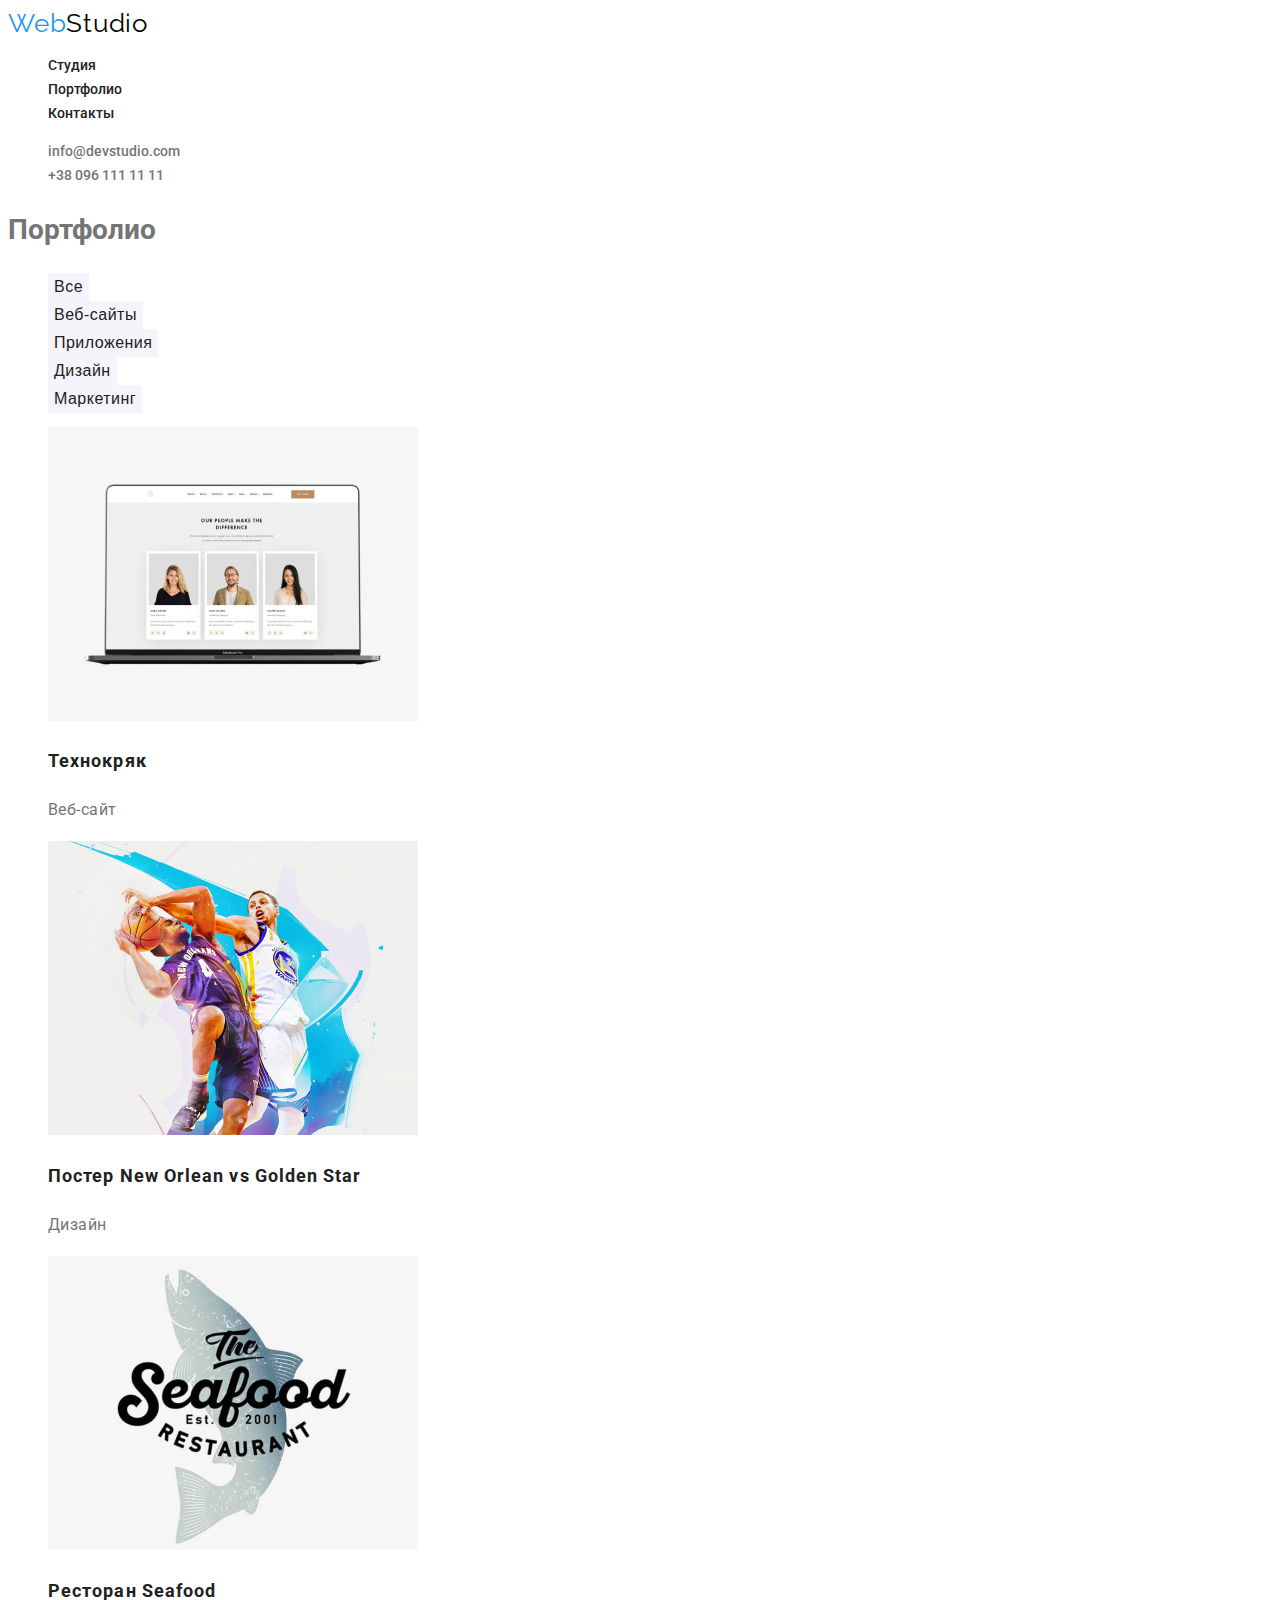
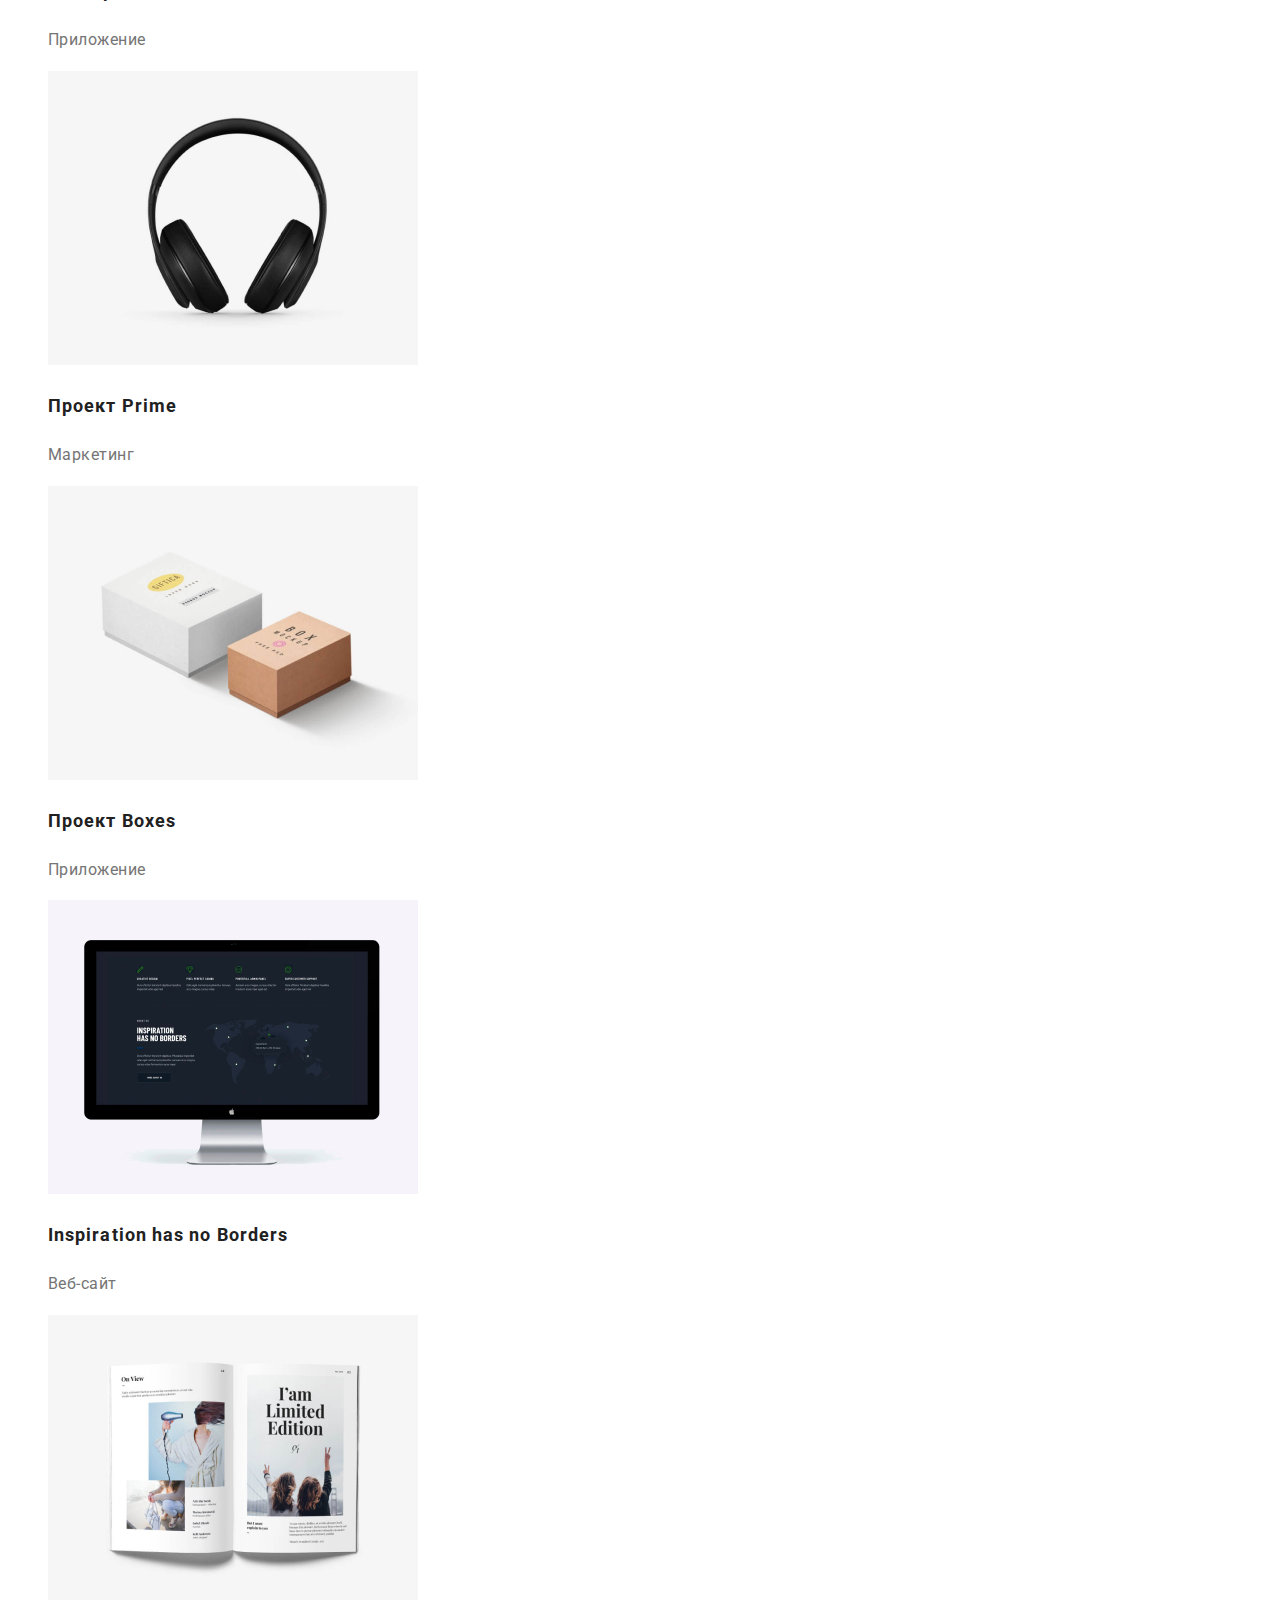
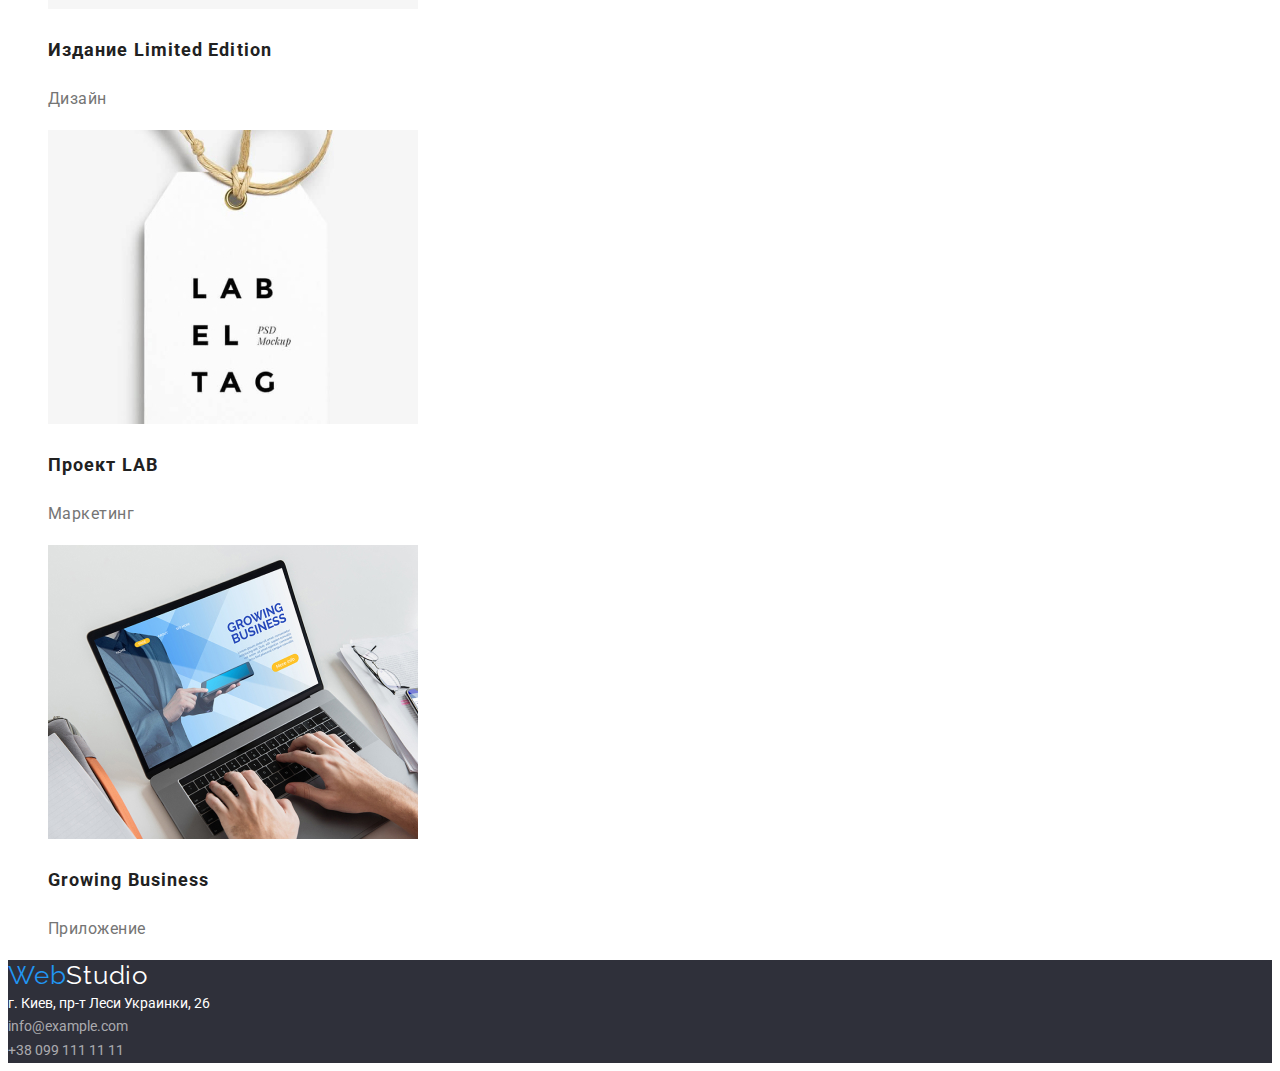
==== portfolio.html @ 148c3b5d "HW#3 Begining" ====
<!DOCTYPE html>
<html lang="ru">
  <head>
    <meta charset="UTF-8" />
    <meta name="viewport" content="width=device-width, initial-scale=1.0" />
    <title>Home Work #2 - Портфолио WebStudio</title>
    <link
      href="https://fonts.googleapis.com/css2?family=Raleway:wght@700&family=Roboto:wght@500;700&display=swap"
      rel="stylesheet"
    />

    <link rel="stylesheet" href="./css/style.css" />
    <link rel="stylesheet" href="./css/portfolio.css" />
  </head>

  <body>
    <!-- Шапка сайта -->
    <header>
      <nav class="site-nav">
        <a href="./index.html" lang="en" class="logo">
          <span class="logo-accent">Web</span>Studio
        </a>
        <ul class="list">
          <li><a href="./index.html" class="link current">Студия</a></li>
          <li><a href="./portfolio.html" class="link">Портфолио</a></li>
          <li><a href="" class="link">Контакты</a></li>
        </ul>
      </nav>

      <ul class="contacts list">
        <li>
          <a href="mailto:info@devstudio.com" class="link">
            info@devstudio.com
          </a>
        </li>
        <li>
          <a href="tel:+380961111111" class="link">+38 096 111 11 11</a>
        </li>
      </ul>
    </header>

    <main>
      <section class="section portfolio">
        <h1 class="porfolio-title">Портфолио</h1>
        <ul class="filter list">
          <li>
            <a href="">
              <button class="category" type="button">Все</button>
            </a>
          </li>
          <li>
            <a href="">
              <button class="category" type="button">Веб-сайты</button></a
            >
          </li>
          <li>
            <a href="">
              <button class="category" type="button">Приложения</button></a
            >
          </li>
          <li>
            <a href="">
              <button class="category" type="button">Дизайн</button></a
            >
          </li>
          <li>
            <a href="">
              <button class="category" type="button">Маркетинг</button></a
            >
          </li>
        </ul>

        <ul class="potfolio list">
          <li>
            <a href="" class="link">
              <img
                src="./images/portfolio1.jpg"
                width="370"
                alt="Веб-сайт технокряк"
              />
              <h2 class="title">Технокряк</h2>
              <p class="text">Веб-сайт</p>
            </a>
          </li>
          <li>
            <a href="" class="link">
              <img
                src="./images/portfolio2.jpg"
                width="370"
                alt="Постер New Orlean vs Golden Star"
              />
              <h2 class="title">Постер New Orlean vs Golden Star</h2>
              <p class="text">Дизайн</p>
            </a>
          </li>
          <li>
            <a href="" class="link">
              <img
                src="./images/portfolio3.jpg"
                width="370"
                alt="Ресторан Seafood"
              />
              <h2 class="title">Ресторан Seafood</h2>
              <p class="text">Приложение</p>
            </a>
          </li>
          <li>
            <a href="" class="link">
              <img
                src="./images/portfolio4.jpg"
                width="370"
                alt="Проект Prime"
              />
              <h2 class="title">Проект Prime</h2>
              <p class="text">Маркетинг</p>
            </a>
          </li>
          <li>
            <a href="" class="link">
              <img
                src="./images/portfolio5.jpg"
                width="370"
                alt="Проект Boxes"
              />
              <h2 class="title">Проект Boxes</h2>
              <p class="text">Приложение</p>
            </a>
          </li>
          <li>
            <a href="" class="link">
              <img
                src="./images/portfolio6.jpg"
                width="370"
                alt="Inspiration has no Borders"
              />
              <h2 class="title">Inspiration has no Borders</h2>
              <p class="text">Веб-сайт</p>
            </a>
          </li>
          <li>
            <a href="" class="link">
              <img
                src="./images/portfolio7.jpg"
                width="370"
                alt="Издание Limited Edition"
              />
              <h2 class="title">Издание Limited Edition</h2>
              <p class="text">Дизайн</p>
            </a>
          </li>
          <li>
            <a href="" class="link">
              <img src="./images/portfolio8.jpg" width="370" alt="Проект LAB" />
              <h2 class="title">Проект LAB</h2>
              <p class="text">Маркетинг</p>
            </a>
          </li>
          <li>
            <a href="" class="link">
              <img
                src="./images/portfolio9.jpg"
                width="370"
                alt="Growing Business"
              />
              <h2 class="title">Growing Business</h2>
              <p class="text">Приложение</p>
            </a>
          </li>
        </ul>
      </section>
    </main>

    <footer class="footer">
      <a href="./index.html" lang="en" class="logo">
        <span class="logo-accent">Web</span>Studio
      </a>
      <address class="contacts">
        <a
          href="https://goo.gl/maps/jDe5EnL38nqXM14u8"
          class="address link"
          target="_blank"
        >
          г. Киев, пр-т Леси Украинки, 26
        </a>
        <br />
        <a href="mailto:info@example.com" class="link"> info@example.com </a>
        <br />
        <a href="tel:+380991111111" class="link"> +38 099 111 11 11 </a>
      </address>
    </footer>
  </body>
</html>
---- css/style.css ----
:root {
  --primary-text-color: #757575;
  --title-text-color: #212121;
  --primary-white-color: #ffffff;
  --primary-black-color: #000000;
  --accent-color: #2196f3;
  --grey-background-color: #f5f4fa;
  --temporary-background-color: #2f303a;
  --transparent-white-color: rgba(255, 255, 255, 0.6);
}

body {
  background-color: var(--primary-white-color);
  color: var(--primary-text-color);

  font-family: Roboto, sans-serif;
  font-weight: 400;
  font-size: 14px;
  line-height: 1.71;
}

.list {
  list-style: none;
}

/* Logo  */

.logo {
  color: var(--primary-black-color);
  text-decoration: none;

  font-family: Raleway, sans-serif;
  font-weight: 400;
  font-size: 26px;
  line-height: 1.2;
  /* identical to box height */

  letter-spacing: 0.03em;
}

.logo-accent {
  color: var(--accent-color);
}

/* Header */

.site-nav .link {
  color: var(--title-text-color);
  text-decoration: none;
  font-weight: 500;
  font-size: 14px;
  line-height: 1.14px;
}

.site-nav .link:hover,
.site-nav .link:focus,
.contacts .link:hover,
.contacts .link:focus {
  color: var(--accent-color);
}

.site-nav .current {
  color: var(--title-text-color);
}

.contacts .link {
  font-style: normal;
  text-decoration: none;
  color: var(--primary-text-color);
  font-weight: 500;
  font-size: 14px;
  line-height: 1.14px;
}

/* Hero section */

.hero-title {
  color: var(--primary-white-color);
  font-family: Roboto;

  font-weight: 900;
  font-size: 44px;
  line-height: 1.36;
  text-align: center;
  letter-spacing: 0.06em;
  text-transform: uppercase;
}

.hero {
  background-color: var(--temporary-background-color);
}

.button {
  color: var(--primary-white-color);
  background-color: var(--accent-color);
  text-decoration: none;

  font-weight: bold;
  font-size: 16px;
  line-height: 1.875;
  text-align: center;
}

/* Section */

.section-title {
  color: var(--title-text-color);
  font-weight: 700;
  font-size: 36px;
  line-height: 1.17;
  text-align: center;
  letter-spacing: 0.03em;
}

/* Features section */

.features-list .title {
  color: var(--title-text-color);
  font-weight: 700;
  font-size: 14px;
  line-height: 1.14;
  letter-spacing: 0.03em;
  text-transform: uppercase;
}

/* Team section */

.section.team {
  background-color: var(--grey-background-color);
}

.team-list {
  font-size: 16px;
  line-height: 1.9;
}

.team-list .title {
  color: var(--title-text-color);

  font-weight: 500;
  text-align: center;
  letter-spacing: 0.03em;
}

.team-list .position {
  font-weight: 400;
  text-align: center;
  letter-spacing: 0.03em;
}

/* Footer */

.footer {
  background-color: var(--temporary-background-color);
}

.footer .link {
  color: var(--transparent-white-color);
  font-weight: 400;
  line-height: 1.71;
}

.footer .logo {
  color: var(--primary-white-color);
}
.footer .address {
  color: var(--primary-white-color);
}
---- css/portfolio.css ----
/* Portfolio page css */

.filter button {
  font-weight: 500;
  font-size: 16px;
  line-height: 1.62;

  text-align: center;
  letter-spacing: 0.03em;

  background-color: var(--grey-background-color);
  color: var(--title-text-color);
  border: 0px;
}
.filter button:hover,
.filter button:focus {
  background-color: var(--accent-color);
  color: var(--primary-white-color);
  border: 0px;
  cursor: pointer;
}

.portfolio .link {
  text-decoration: none;
  color: inherit;
}

.portfolio .title {
  font-weight: 700;
  font-size: 18px;
  line-height: 2;
  letter-spacing: 0.06em;

  color: #212121;
}

.portfolio .text {
  font-weight: 400;
  font-size: 16px;
  line-height: 1.87;
  letter-spacing: 0.03em;
}
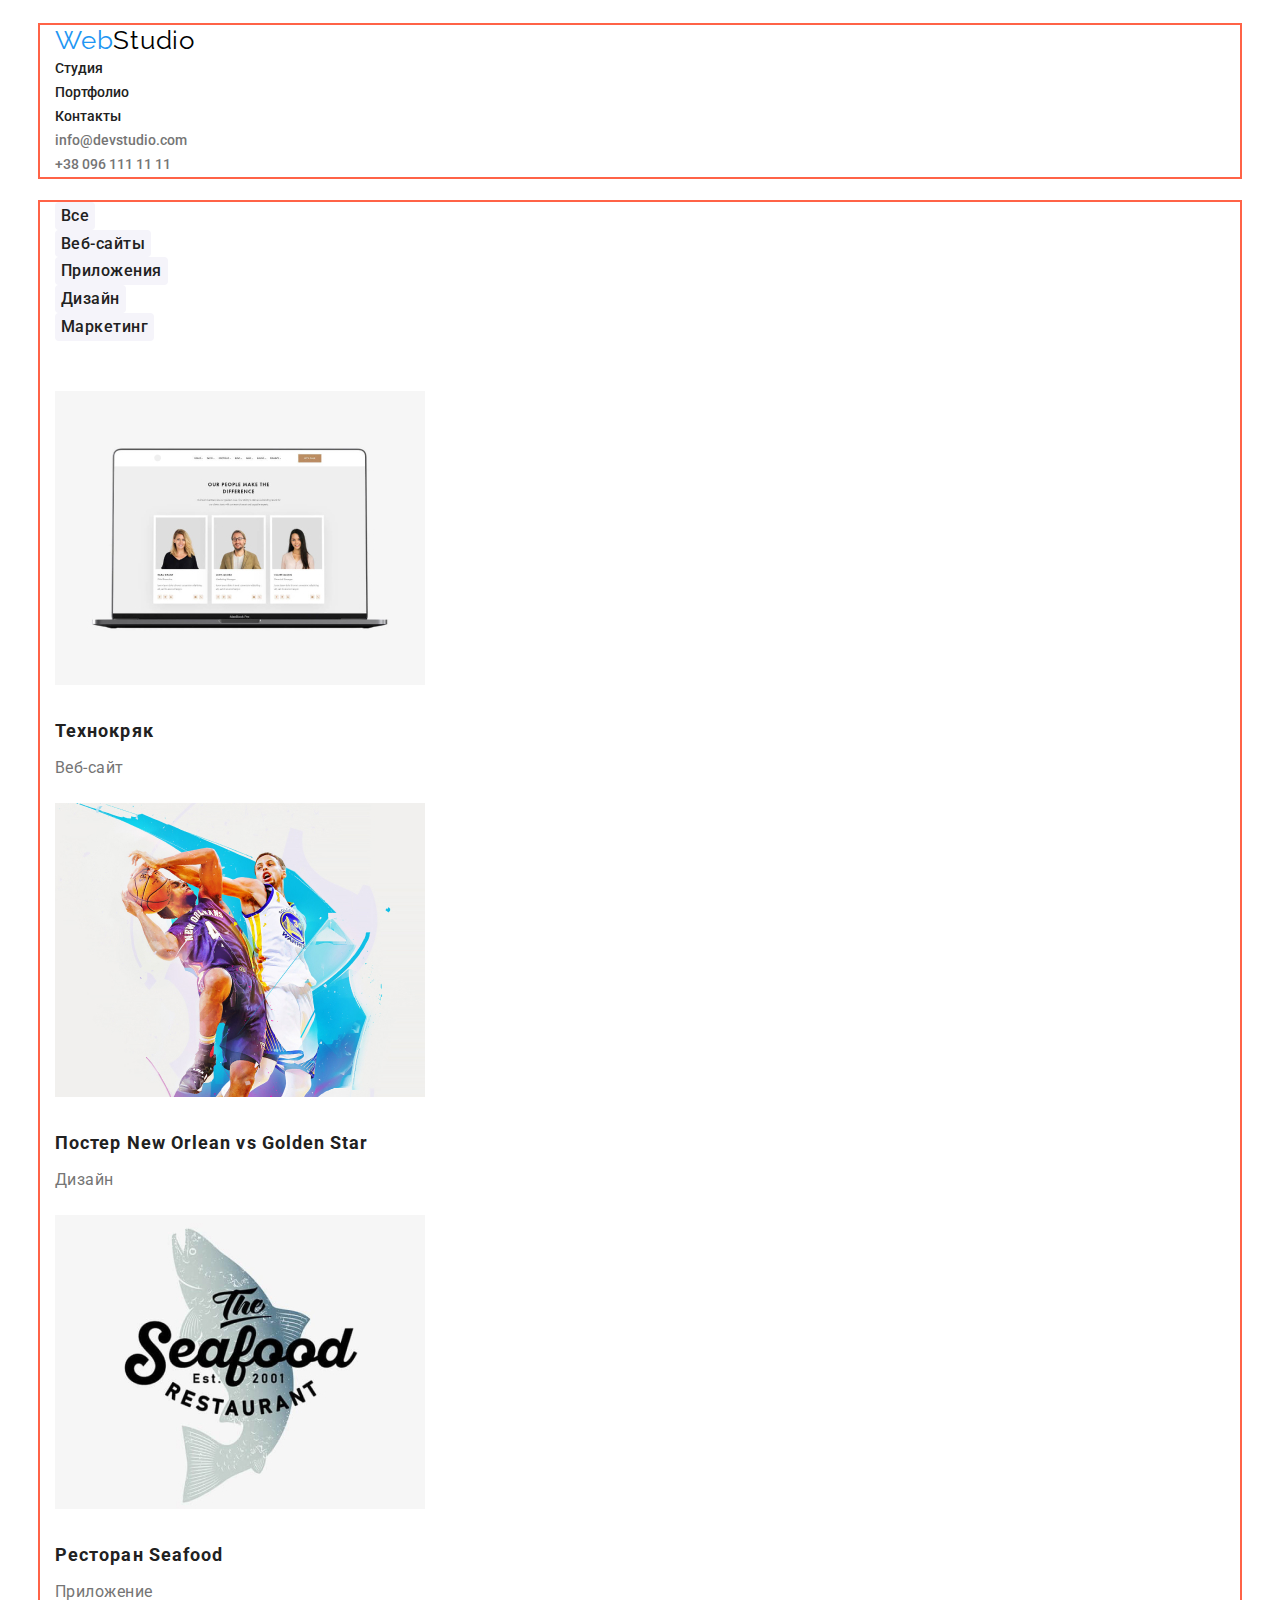
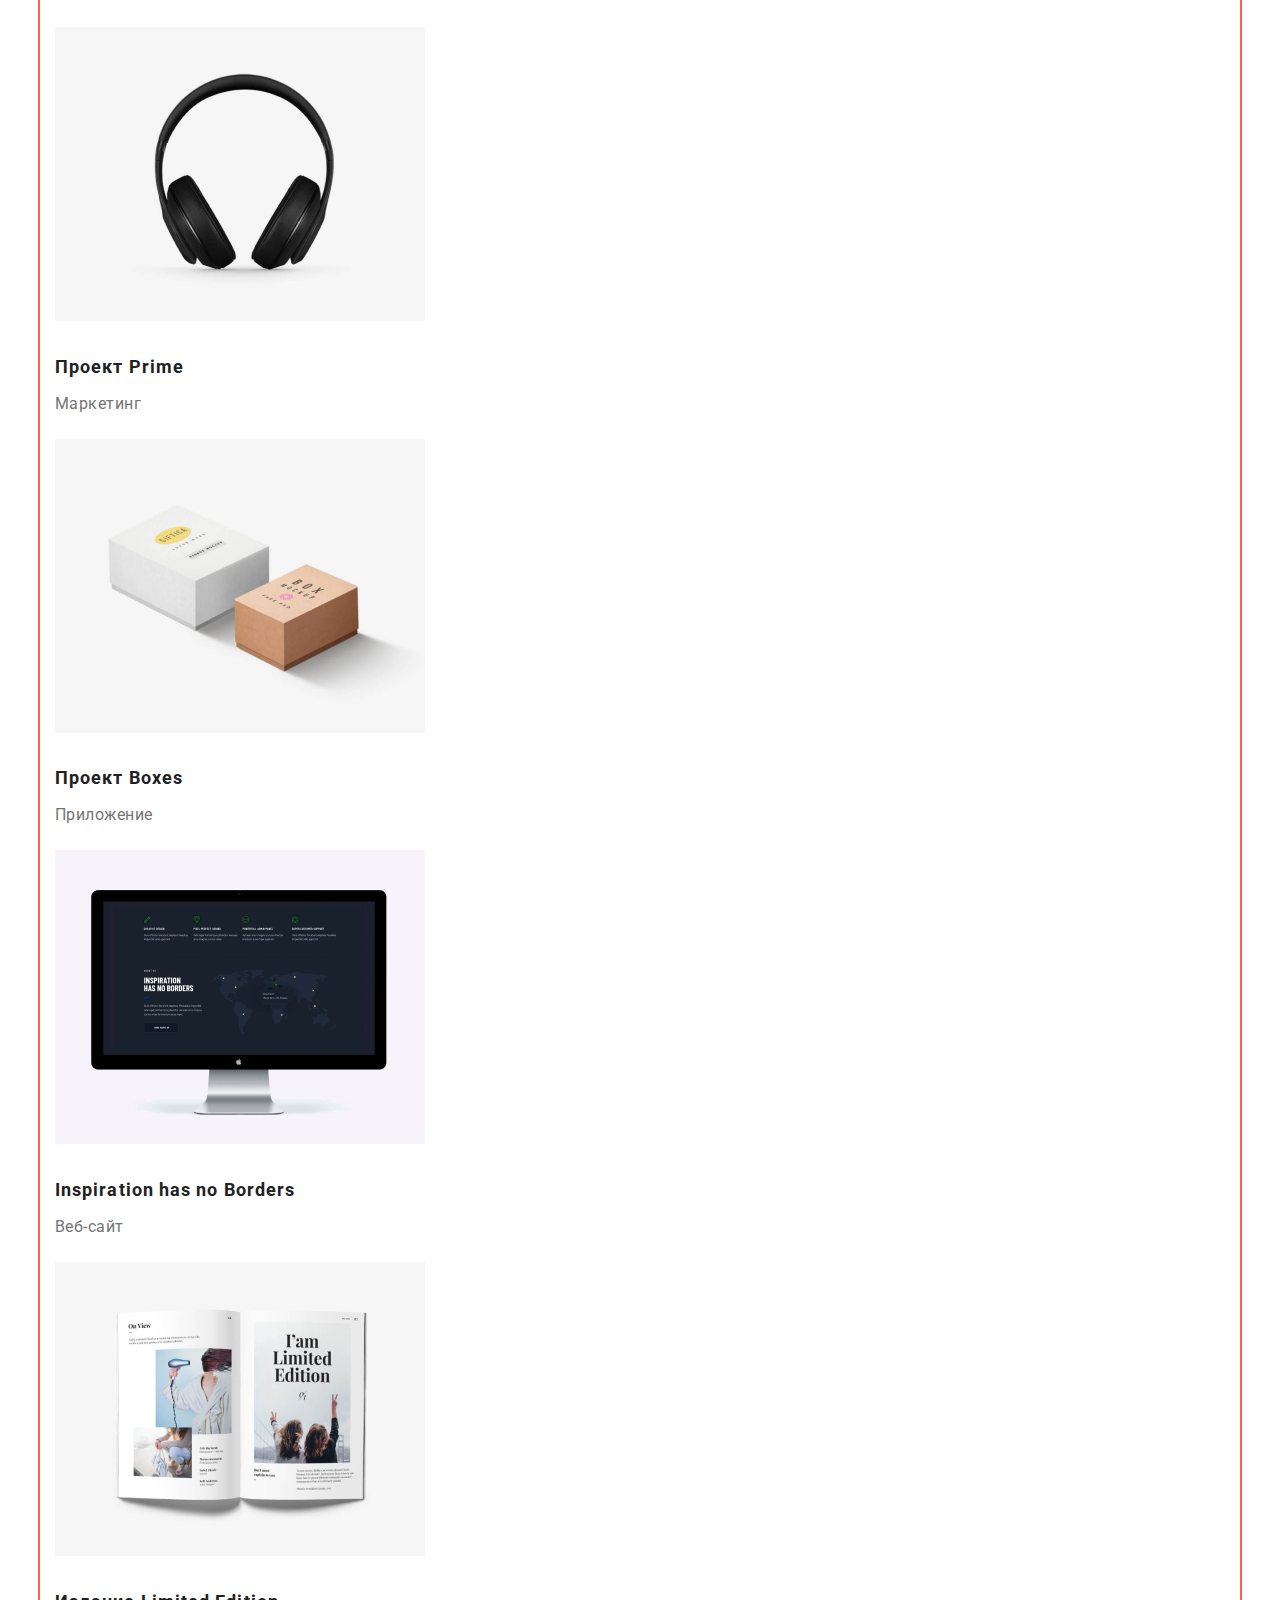
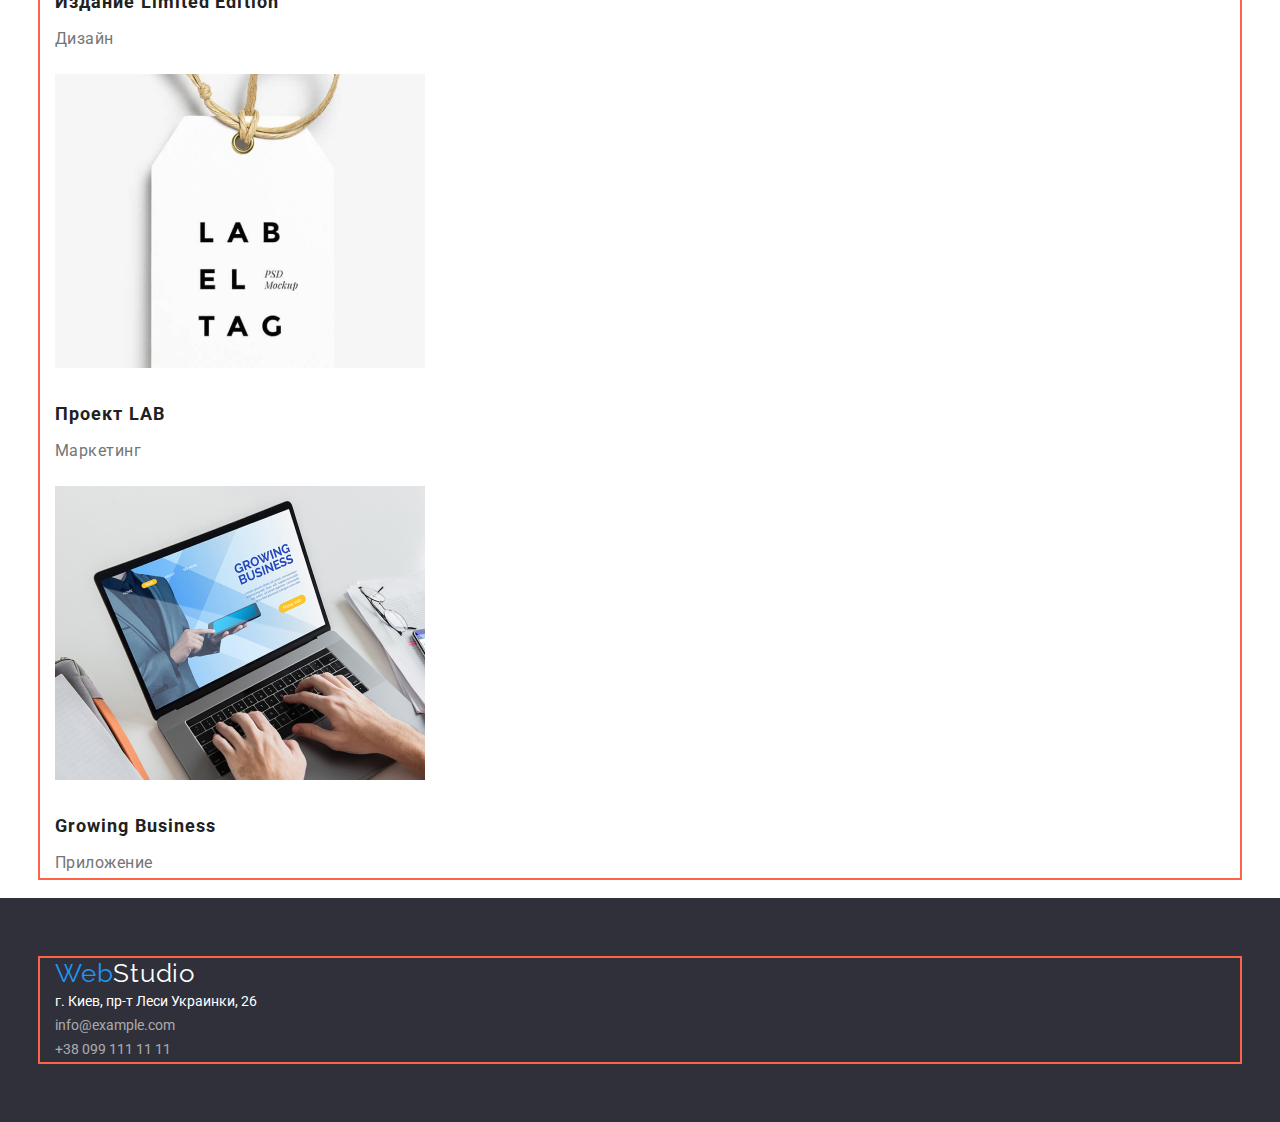
==== commit c1b4bddc: "Half is done!" ====
--- a/portfolio.html
+++ b/portfolio.html
@@ -3,190 +3,207 @@
   <head>
     <meta charset="UTF-8" />
     <meta name="viewport" content="width=device-width, initial-scale=1.0" />
-    <title>Home Work #2 - Портфолио WebStudio</title>
+    <title>Home Work #3 - Портфолио WebStudio</title>
+
     <link
       href="https://fonts.googleapis.com/css2?family=Raleway:wght@700&family=Roboto:wght@500;700&display=swap"
       rel="stylesheet"
     />
 
-    <link rel="stylesheet" href="./css/style.css" />
+    <link
+      rel="stylesheet"
+      href="https://cdnjs.cloudflare.com/ajax/libs/modern-normalize/0.7.0/modern-normalize.min.css"
+    />
+
+    <link rel="stylesheet" href="./css/main.css" />
     <link rel="stylesheet" href="./css/portfolio.css" />
   </head>
 
   <body>
     <!-- Шапка сайта -->
-    <header>
-      <nav class="site-nav">
+    <header class="header">
+      <div class="container">
+        <nav class="site-nav">
+          <a href="./index.html" lang="en" class="logo">
+            <span class="logo-accent">Web</span>Studio
+          </a>
+          <ul class="list">
+            <li><a href="./index.html" class="link current">Студия</a></li>
+            <li><a href="./portfolio.html" class="link">Портфолио</a></li>
+            <li><a href="" class="link">Контакты</a></li>
+          </ul>
+        </nav>
+
+        <ul class="contacts list">
+          <li>
+            <a href="mailto:info@devstudio.com" class="link">
+              info@devstudio.com
+            </a>
+          </li>
+          <li>
+            <a href="tel:+380961111111" class="link">+38 096 111 11 11</a>
+          </li>
+        </ul>
+      </div>
+    </header>
+
+    <!-- Тело main  -->
+    <main>
+      <section class="section portfolio">
+        <div class="container">
+          <h1 class="porfolio-title">Портфолио</h1>
+          <ul class="filter list">
+            <li>
+              <a href="">
+                <button class="category" type="button">Все</button>
+              </a>
+            </li>
+            <li>
+              <a href="">
+                <button class="category" type="button">Веб-сайты</button></a
+              >
+            </li>
+            <li>
+              <a href="">
+                <button class="category" type="button">Приложения</button></a
+              >
+            </li>
+            <li>
+              <a href="">
+                <button class="category" type="button">Дизайн</button></a
+              >
+            </li>
+            <li>
+              <a href="">
+                <button class="category" type="button">Маркетинг</button></a
+              >
+            </li>
+          </ul>
+
+          <ul class="potfolio list">
+            <li>
+              <a href="" class="link">
+                <img
+                  src="./images/portfolio1.jpg"
+                  width="370"
+                  alt="Веб-сайт технокряк"
+                />
+                <h2 class="title">Технокряк</h2>
+                <p class="text">Веб-сайт</p>
+              </a>
+            </li>
+            <li>
+              <a href="" class="link">
+                <img
+                  src="./images/portfolio2.jpg"
+                  width="370"
+                  alt="Постер New Orlean vs Golden Star"
+                />
+                <h2 class="title">Постер New Orlean vs Golden Star</h2>
+                <p class="text">Дизайн</p>
+              </a>
+            </li>
+            <li>
+              <a href="" class="link">
+                <img
+                  src="./images/portfolio3.jpg"
+                  width="370"
+                  alt="Ресторан Seafood"
+                />
+                <h2 class="title">Ресторан Seafood</h2>
+                <p class="text">Приложение</p>
+              </a>
+            </li>
+            <li>
+              <a href="" class="link">
+                <img
+                  src="./images/portfolio4.jpg"
+                  width="370"
+                  alt="Проект Prime"
+                />
+                <h2 class="title">Проект Prime</h2>
+                <p class="text">Маркетинг</p>
+              </a>
+            </li>
+            <li>
+              <a href="" class="link">
+                <img
+                  src="./images/portfolio5.jpg"
+                  width="370"
+                  alt="Проект Boxes"
+                />
+                <h2 class="title">Проект Boxes</h2>
+                <p class="text">Приложение</p>
+              </a>
+            </li>
+            <li>
+              <a href="" class="link">
+                <img
+                  src="./images/portfolio6.jpg"
+                  width="370"
+                  alt="Inspiration has no Borders"
+                />
+                <h2 class="title">Inspiration has no Borders</h2>
+                <p class="text">Веб-сайт</p>
+              </a>
+            </li>
+            <li>
+              <a href="" class="link">
+                <img
+                  src="./images/portfolio7.jpg"
+                  width="370"
+                  alt="Издание Limited Edition"
+                />
+                <h2 class="title">Издание Limited Edition</h2>
+                <p class="text">Дизайн</p>
+              </a>
+            </li>
+            <li>
+              <a href="" class="link">
+                <img
+                  src="./images/portfolio8.jpg"
+                  width="370"
+                  alt="Проект LAB"
+                />
+                <h2 class="title">Проект LAB</h2>
+                <p class="text">Маркетинг</p>
+              </a>
+            </li>
+            <li>
+              <a href="" class="link">
+                <img
+                  src="./images/portfolio9.jpg"
+                  width="370"
+                  alt="Growing Business"
+                />
+                <h2 class="title">Growing Business</h2>
+                <p class="text">Приложение</p>
+              </a>
+            </li>
+          </ul>
+        </div>
+      </section>
+    </main>
+
+    <footer class="footer">
+      <div class="container">
         <a href="./index.html" lang="en" class="logo">
           <span class="logo-accent">Web</span>Studio
         </a>
-        <ul class="list">
-          <li><a href="./index.html" class="link current">Студия</a></li>
-          <li><a href="./portfolio.html" class="link">Портфолио</a></li>
-          <li><a href="" class="link">Контакты</a></li>
-        </ul>
-      </nav>
-
-      <ul class="contacts list">
-        <li>
-          <a href="mailto:info@devstudio.com" class="link">
-            info@devstudio.com
+        <address class="contacts">
+          <a
+            href="https://goo.gl/maps/jDe5EnL38nqXM14u8"
+            class="address link"
+            target="_blank"
+          >
+            г. Киев, пр-т Леси Украинки, 26
           </a>
-        </li>
-        <li>
-          <a href="tel:+380961111111" class="link">+38 096 111 11 11</a>
-        </li>
-      </ul>
-    </header>
-
-    <main>
-      <section class="section portfolio">
-        <h1 class="porfolio-title">Портфолио</h1>
-        <ul class="filter list">
-          <li>
-            <a href="">
-              <button class="category" type="button">Все</button>
-            </a>
-          </li>
-          <li>
-            <a href="">
-              <button class="category" type="button">Веб-сайты</button></a
-            >
-          </li>
-          <li>
-            <a href="">
-              <button class="category" type="button">Приложения</button></a
-            >
-          </li>
-          <li>
-            <a href="">
-              <button class="category" type="button">Дизайн</button></a
-            >
-          </li>
-          <li>
-            <a href="">
-              <button class="category" type="button">Маркетинг</button></a
-            >
-          </li>
-        </ul>
-
-        <ul class="potfolio list">
-          <li>
-            <a href="" class="link">
-              <img
-                src="./images/portfolio1.jpg"
-                width="370"
-                alt="Веб-сайт технокряк"
-              />
-              <h2 class="title">Технокряк</h2>
-              <p class="text">Веб-сайт</p>
-            </a>
-          </li>
-          <li>
-            <a href="" class="link">
-              <img
-                src="./images/portfolio2.jpg"
-                width="370"
-                alt="Постер New Orlean vs Golden Star"
-              />
-              <h2 class="title">Постер New Orlean vs Golden Star</h2>
-              <p class="text">Дизайн</p>
-            </a>
-          </li>
-          <li>
-            <a href="" class="link">
-              <img
-                src="./images/portfolio3.jpg"
-                width="370"
-                alt="Ресторан Seafood"
-              />
-              <h2 class="title">Ресторан Seafood</h2>
-              <p class="text">Приложение</p>
-            </a>
-          </li>
-          <li>
-            <a href="" class="link">
-              <img
-                src="./images/portfolio4.jpg"
-                width="370"
-                alt="Проект Prime"
-              />
-              <h2 class="title">Проект Prime</h2>
-              <p class="text">Маркетинг</p>
-            </a>
-          </li>
-          <li>
-            <a href="" class="link">
-              <img
-                src="./images/portfolio5.jpg"
-                width="370"
-                alt="Проект Boxes"
-              />
-              <h2 class="title">Проект Boxes</h2>
-              <p class="text">Приложение</p>
-            </a>
-          </li>
-          <li>
-            <a href="" class="link">
-              <img
-                src="./images/portfolio6.jpg"
-                width="370"
-                alt="Inspiration has no Borders"
-              />
-              <h2 class="title">Inspiration has no Borders</h2>
-              <p class="text">Веб-сайт</p>
-            </a>
-          </li>
-          <li>
-            <a href="" class="link">
-              <img
-                src="./images/portfolio7.jpg"
-                width="370"
-                alt="Издание Limited Edition"
-              />
-              <h2 class="title">Издание Limited Edition</h2>
-              <p class="text">Дизайн</p>
-            </a>
-          </li>
-          <li>
-            <a href="" class="link">
-              <img src="./images/portfolio8.jpg" width="370" alt="Проект LAB" />
-              <h2 class="title">Проект LAB</h2>
-              <p class="text">Маркетинг</p>
-            </a>
-          </li>
-          <li>
-            <a href="" class="link">
-              <img
-                src="./images/portfolio9.jpg"
-                width="370"
-                alt="Growing Business"
-              />
-              <h2 class="title">Growing Business</h2>
-              <p class="text">Приложение</p>
-            </a>
-          </li>
-        </ul>
-      </section>
-    </main>
-
-    <footer class="footer">
-      <a href="./index.html" lang="en" class="logo">
-        <span class="logo-accent">Web</span>Studio
-      </a>
-      <address class="contacts">
-        <a
-          href="https://goo.gl/maps/jDe5EnL38nqXM14u8"
-          class="address link"
-          target="_blank"
-        >
-          г. Киев, пр-т Леси Украинки, 26
-        </a>
-        <br />
-        <a href="mailto:info@example.com" class="link"> info@example.com </a>
-        <br />
-        <a href="tel:+380991111111" class="link"> +38 099 111 11 11 </a>
-      </address>
+          <br />
+          <a href="mailto:info@example.com" class="link"> info@example.com </a>
+          <br />
+          <a href="tel:+380991111111" class="link"> +38 099 111 11 11 </a>
+        </address>
+      </div>
     </footer>
   </body>
 </html>
--- a/css/main.css
+++ b/css/main.css
@@ -0,0 +1,243 @@
+html {
+  box-sizing: border-box;
+}
+
+*,
+*::after,
+*::before {
+  box-sizing: inherit;
+}
+
+:root {
+  --primary-text-color: #757575;
+  --title-text-color: #212121;
+  --primary-white-color: #ffffff;
+  --primary-black-color: #000000;
+  --accent-color: #2196f3;
+  --grey-background-color: #f5f4fa;
+  --temporary-bg-color: #2f303a;
+  --transparent-white-color: rgba(255, 255, 255, 0.6);
+}
+
+body {
+  background-color: var(--primary-white-color);
+  color: var(--primary-text-color);
+
+  font-family: Roboto, sans-serif;
+  font-weight: 400;
+  font-size: 14px;
+  line-height: 1.71;
+}
+
+.container {
+  width: 1200px;
+  padding-right: 15px;
+  padding-left: 15px;
+  margin: 0 auto;
+  outline: solid 2px tomato;
+}
+
+.centred {
+  text-align: center;
+}
+
+.list {
+  list-style: none;
+  margin: 0;
+  padding: 0;
+}
+
+/* Logo  */
+
+.logo {
+  color: var(--primary-black-color);
+  text-decoration: none;
+
+  font-family: Raleway, sans-serif;
+  font-weight: 400;
+  font-size: 26px;
+  line-height: 1.2;
+  /* identical to box height */
+
+  letter-spacing: 0.03em;
+}
+
+.logo-accent {
+  color: var(--accent-color);
+}
+
+/* Header */
+
+.header {
+  padding: 25px 0;
+}
+
+.site-nav .link {
+  color: var(--title-text-color);
+  text-decoration: none;
+  font-weight: 500;
+  font-size: 14px;
+  line-height: 1.14px;
+}
+
+.site-nav .link:hover,
+.site-nav .link:focus,
+.contacts .link:hover,
+.contacts .link:focus {
+  color: var(--accent-color);
+}
+
+.site-nav .current {
+  color: var(--title-text-color);
+}
+
+.contacts .link {
+  font-style: normal;
+  text-decoration: none;
+  color: var(--primary-text-color);
+  font-weight: 500;
+  font-size: 14px;
+  line-height: 1.14px;
+}
+
+/* Hero section */
+
+.hero {
+  background-color: var(--temporary-bg-color);
+  padding: 200px 452px;
+  text-align: center;
+}
+
+.hero-title {
+  margin-top: 0px;
+  margin-bottom: 30px;
+  color: var(--primary-white-color);
+  font-family: Roboto, sans-serif;
+
+  font-weight: 900;
+  font-size: 44px;
+  line-height: 1.36;
+  text-align: center;
+  letter-spacing: 0.06em;
+  text-transform: uppercase;
+}
+
+.button {
+  display: inline-block;
+  min-width: 200px;
+  height: 50px;
+  padding: 10px 32px;
+  border-radius: 4px;
+  /* margin: 0 auto; */
+
+  color: var(--primary-white-color);
+  background-color: var(--accent-color);
+  text-decoration: none;
+
+  font-weight: bold;
+  font-size: 16px;
+  line-height: 1.875;
+  letter-spacing: 0.06em;
+  text-align: center;
+}
+
+/* Section */
+
+.section-title {
+  margin-top: 0;
+  margin-bottom: 0;
+  color: var(--title-text-color);
+  font-weight: 700;
+  font-size: 36px;
+  line-height: 1.17;
+  text-align: center;
+  letter-spacing: 0.03em;
+}
+
+/* Features section */
+
+.section.features {
+  padding: 90px 0px;
+}
+
+.features .section-title {
+  display: none;
+}
+
+.features-list .title {
+  margin-top: 0;
+  margin-bottom: 10px;
+  color: var(--title-text-color);
+  font-weight: 700;
+  font-size: 14px;
+  line-height: 1.14;
+  letter-spacing: 0.03em;
+  text-transform: uppercase;
+}
+
+.features-list p {
+  margin-top: 0px;
+  margin-bottom: 0px;
+  margin-right: 30px;
+}
+
+/* Works section */
+
+.section.works {
+  margin-bottom: 90px;
+}
+
+/* Team section */
+
+.section.team {
+  padding: 94px 0;
+  background-color: var(--grey-background-color);
+}
+
+.team-list {
+  font-size: 16px;
+  line-height: 1.9;
+}
+
+.team-list img {
+  margin-top: 0px;
+  margin-bottom: 30px;
+}
+
+.team-list .title {
+  margin-top: 0;
+  margin-bottom: 10px;
+  color: var(--title-text-color);
+
+  font-weight: 500;
+  text-align: center;
+  letter-spacing: 0.03em;
+}
+
+.team-list .position {
+  margin-top: 0px;
+  margin-bottom: 30px;
+  font-weight: 400;
+  text-align: center;
+  letter-spacing: 0.03em;
+}
+
+/* Footer */
+
+.footer {
+  padding: 60px 0;
+  background-color: var(--temporary-bg-color);
+}
+
+.footer .link {
+  color: var(--transparent-white-color);
+  font-weight: 400;
+  line-height: 1.71;
+}
+
+.footer .logo {
+  color: var(--primary-white-color);
+}
+.footer .address {
+  color: var(--primary-white-color);
+}
--- a/css/portfolio.css
+++ b/css/portfolio.css
@@ -1,6 +1,13 @@
 /* Portfolio page css */
 
+.filter {
+  margin-bottom: 50px;
+}
+
 .filter button {
+  border: 0px;
+  border-radius: 4px;
+
   font-weight: 500;
   font-size: 16px;
   line-height: 1.62;
@@ -10,7 +17,6 @@
 
   background-color: var(--grey-background-color);
   color: var(--title-text-color);
-  border: 0px;
 }
 .filter button:hover,
 .filter button:focus {
@@ -20,12 +26,24 @@
   cursor: pointer;
 }
 
+.porfolio-title {
+  margin: 0;
+  display: none;
+}
+
 .portfolio .link {
   text-decoration: none;
   color: inherit;
 }
 
+.portfolio img {
+  margin-top: 0;
+  margin-bottom: 20px;
+}
+
 .portfolio .title {
+  margin-top: 0;
+  margin-bottom: 4px;
   font-weight: 700;
   font-size: 18px;
   line-height: 2;
@@ -35,6 +53,8 @@
 }
 
 .portfolio .text {
+  margin-top: 0;
+  margin-bottom: 20px;
   font-weight: 400;
   font-size: 16px;
   line-height: 1.87;
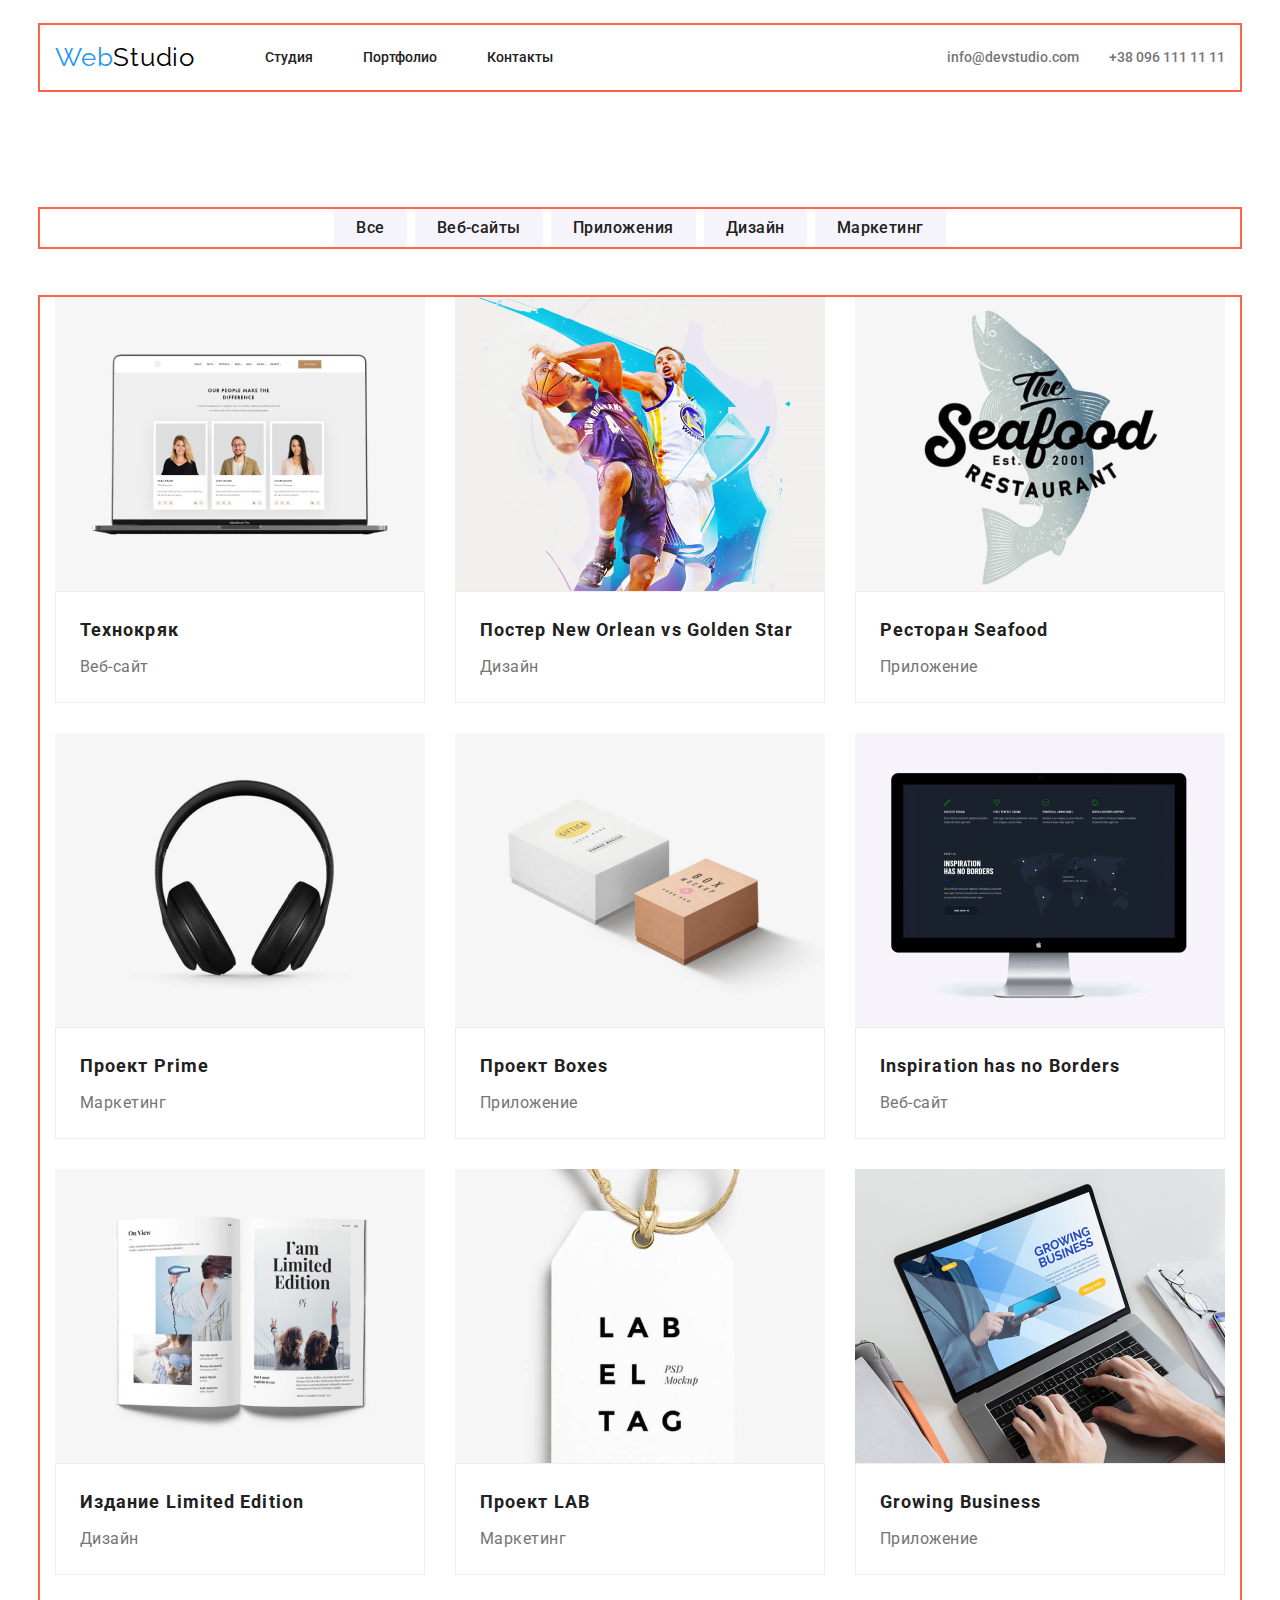
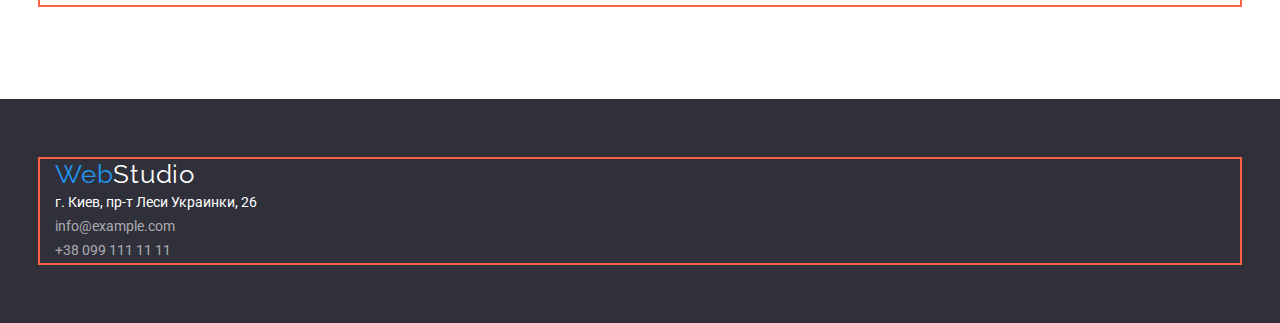
==== commit 7eae252c: "Done!" ====
--- a/portfolio.html
+++ b/portfolio.html
@@ -27,7 +27,7 @@
           <a href="./index.html" lang="en" class="logo">
             <span class="logo-accent">Web</span>Studio
           </a>
-          <ul class="list">
+          <ul class="list main-nav">
             <li><a href="./index.html" class="link current">Студия</a></li>
             <li><a href="./portfolio.html" class="link">Портфолио</a></li>
             <li><a href="" class="link">Контакты</a></li>
@@ -35,12 +35,12 @@
         </nav>
 
         <ul class="contacts list">
-          <li>
+          <li class="item">
             <a href="mailto:info@devstudio.com" class="link">
               info@devstudio.com
             </a>
           </li>
-          <li>
+          <li class="item">
             <a href="tel:+380961111111" class="link">+38 096 111 11 11</a>
           </li>
         </ul>
@@ -48,137 +48,178 @@
     </header>
 
     <!-- Тело main  -->
-    <main>
+    <main class="main-body">
+      <h1 class="visually-hidden">Портфолио</h1>
+
+      <section class="section portfolio-filter">
+        <div class="container">
+          <ul class="filter-list list">
+            <li class="item">
+              <a href="">
+                <button class="category" type="button">Все</button>
+              </a>
+            </li>
+            <li class="item">
+              <a href="">
+                <button class="category" type="button">Веб-сайты</button></a
+              >
+            </li>
+            <li class="item">
+              <a href="">
+                <button class="category" type="button">Приложения</button></a
+              >
+            </li>
+            <li class="item">
+              <a href="">
+                <button class="category" type="button">Дизайн</button></a
+              >
+            </li>
+            <li>
+              <a href="">
+                <button class="category" type="button">Маркетинг</button></a
+              >
+            </li>
+          </ul>
+        </div>
+      </section>
+
       <section class="section portfolio">
         <div class="container">
-          <h1 class="porfolio-title">Портфолио</h1>
-          <ul class="filter list">
-            <li>
-              <a href="">
-                <button class="category" type="button">Все</button>
-              </a>
-            </li>
-            <li>
-              <a href="">
-                <button class="category" type="button">Веб-сайты</button></a
-              >
-            </li>
-            <li>
-              <a href="">
-                <button class="category" type="button">Приложения</button></a
-              >
-            </li>
-            <li>
-              <a href="">
-                <button class="category" type="button">Дизайн</button></a
-              >
-            </li>
-            <li>
-              <a href="">
-                <button class="category" type="button">Маркетинг</button></a
-              >
-            </li>
-          </ul>
-
-          <ul class="potfolio list">
-            <li>
-              <a href="" class="link">
-                <img
-                  src="./images/portfolio1.jpg"
-                  width="370"
-                  alt="Веб-сайт технокряк"
-                />
-                <h2 class="title">Технокряк</h2>
-                <p class="text">Веб-сайт</p>
-              </a>
-            </li>
-            <li>
-              <a href="" class="link">
-                <img
-                  src="./images/portfolio2.jpg"
-                  width="370"
-                  alt="Постер New Orlean vs Golden Star"
-                />
-                <h2 class="title">Постер New Orlean vs Golden Star</h2>
-                <p class="text">Дизайн</p>
-              </a>
-            </li>
-            <li>
-              <a href="" class="link">
-                <img
-                  src="./images/portfolio3.jpg"
-                  width="370"
-                  alt="Ресторан Seafood"
-                />
-                <h2 class="title">Ресторан Seafood</h2>
-                <p class="text">Приложение</p>
-              </a>
-            </li>
-            <li>
-              <a href="" class="link">
-                <img
-                  src="./images/portfolio4.jpg"
-                  width="370"
-                  alt="Проект Prime"
-                />
-                <h2 class="title">Проект Prime</h2>
-                <p class="text">Маркетинг</p>
-              </a>
-            </li>
-            <li>
-              <a href="" class="link">
-                <img
-                  src="./images/portfolio5.jpg"
-                  width="370"
-                  alt="Проект Boxes"
-                />
-                <h2 class="title">Проект Boxes</h2>
-                <p class="text">Приложение</p>
-              </a>
-            </li>
-            <li>
-              <a href="" class="link">
-                <img
-                  src="./images/portfolio6.jpg"
-                  width="370"
-                  alt="Inspiration has no Borders"
-                />
-                <h2 class="title">Inspiration has no Borders</h2>
-                <p class="text">Веб-сайт</p>
-              </a>
-            </li>
-            <li>
-              <a href="" class="link">
-                <img
-                  src="./images/portfolio7.jpg"
-                  width="370"
-                  alt="Издание Limited Edition"
-                />
-                <h2 class="title">Издание Limited Edition</h2>
-                <p class="text">Дизайн</p>
-              </a>
-            </li>
-            <li>
-              <a href="" class="link">
-                <img
-                  src="./images/portfolio8.jpg"
-                  width="370"
-                  alt="Проект LAB"
-                />
-                <h2 class="title">Проект LAB</h2>
-                <p class="text">Маркетинг</p>
-              </a>
-            </li>
-            <li>
-              <a href="" class="link">
-                <img
-                  src="./images/portfolio9.jpg"
-                  width="370"
-                  alt="Growing Business"
-                />
-                <h2 class="title">Growing Business</h2>
-                <p class="text">Приложение</p>
-              </a>
+          <ul class="portfolio-list list">
+            <li class="item">
+              <div class="card">
+                <a href="" class="link">
+                  <img
+                    src="./images/portfolio1.jpg"
+                    width="370"
+                    alt="Веб-сайт технокряк"
+                  />
+                  <div class="card-content">
+                    <h2 class="title">Технокряк</h2>
+                    <p class="text">Веб-сайт</p>
+                  </div>
+                </a>
+              </div>
+            </li>
+            <li class="item">
+              <div class="card">
+                <a href="" class="link">
+                  <img
+                    src="./images/portfolio2.jpg"
+                    width="370"
+                    alt="Постер New Orlean vs Golden Star"
+                  />
+                  <div class="card-content">
+                    <h2 class="title">Постер New Orlean vs Golden Star</h2>
+                    <p class="text">Дизайн</p>
+                  </div>
+                </a>
+              </div>
+            </li>
+            <li class="item">
+              <div class="card">
+                <a href="" class="link">
+                  <img
+                    src="./images/portfolio3.jpg"
+                    width="370"
+                    alt="Ресторан Seafood"
+                  />
+                  <div class="card-content">
+                    <h2 class="title">Ресторан Seafood</h2>
+                    <p class="text">Приложение</p>
+                  </div>
+                </a>
+              </div>
+            </li>
+            <li class="item">
+              <div class="card">
+                <a href="" class="link">
+                  <img
+                    src="./images/portfolio4.jpg"
+                    width="370"
+                    alt="Проект Prime"
+                  />
+                  <div class="card-content">
+                    <h2 class="title">Проект Prime</h2>
+                    <p class="text">Маркетинг</p>
+                  </div>
+                </a>
+              </div>
+            </li>
+            <li class="item">
+              <div class="card">
+                <a href="" class="link">
+                  <img
+                    src="./images/portfolio5.jpg"
+                    width="370"
+                    alt="Проект Boxes"
+                  />
+                  <div class="card-content">
+                    <h2 class="title">Проект Boxes</h2>
+                    <p class="text">Приложение</p>
+                  </div>
+                </a>
+              </div>
+            </li>
+            <li class="item">
+              <div class="card">
+                <a href="" class="link">
+                  <img
+                    src="./images/portfolio6.jpg"
+                    width="370"
+                    alt="Inspiration has no Borders"
+                  />
+                  <div class="card-content">
+                    <h2 class="title">Inspiration has no Borders</h2>
+                    <p class="text">Веб-сайт</p>
+                  </div>
+                </a>
+              </div>
+            </li>
+            <li class="item">
+              <div class="card">
+                <a href="" class="link">
+                  <img
+                    src="./images/portfolio7.jpg"
+                    width="370"
+                    alt="Издание Limited Edition"
+                  />
+                  <div class="card-content">
+                    <h2 class="title">Издание Limited Edition</h2>
+                    <p class="text">Дизайн</p>
+                  </div>
+                </a>
+              </div>
+            </li>
+            <li class="item">
+              <div class="card">
+                <a href="" class="link">
+                  <img
+                    src="./images/portfolio8.jpg"
+                    width="370"
+                    alt="Проект LAB"
+                  />
+                  <div class="card-content">
+                    <h2 class="title">Проект LAB</h2>
+                    <p class="text">Маркетинг</p>
+                  </div>
+                </a>
+              </div>
+            </li>
+            <li class="item">
+              <div class="card">
+                <a href="" class="link">
+                  <img
+                    src="./images/portfolio9.jpg"
+                    width="370"
+                    alt="Growing Business"
+                  />
+                  <div class="card-content">
+                    <h2 class="title">Growing Business</h2>
+                    <p class="text">Приложение</p>
+                  </div>
+                </a>
+              </div>
             </li>
           </ul>
         </div>
@@ -198,9 +239,8 @@
           >
             г. Киев, пр-т Леси Украинки, 26
           </a>
-          <br />
           <a href="mailto:info@example.com" class="link"> info@example.com </a>
-          <br />
+
           <a href="tel:+380991111111" class="link"> +38 099 111 11 11 </a>
         </address>
       </div>
--- a/css/main.css
+++ b/css/main.css
@@ -30,15 +30,29 @@
 }
 
 .container {
-  width: 1200px;
+  margin-left: auto;
+  margin-right: auto;
   padding-right: 15px;
   padding-left: 15px;
-  margin: 0 auto;
-  outline: solid 2px tomato;
-}
+  width: 1200px;
+  /* outline: solid 2px tomato; */
+}
+
+/* Утилиты */
 
 .centred {
   text-align: center;
+}
+
+.visually-hidden {
+  position: absolute;
+  width: 1px;
+  height: 1px;
+  margin: -1px;
+  padding: 0;
+  overflow: hidden;
+  border: 0;
+  clip: rect(0 0 0 0);
 }
 
 .list {
@@ -47,9 +61,42 @@
   padding: 0;
 }
 
+/* Header */
+
+.header {
+  padding: 25px 0;
+}
+
+.header .container {
+  display: flex;
+  align-items: center;
+}
+
+.header .contacts {
+  display: flex;
+  align-items: center;
+  margin-right: 0;
+  margin-left: auto;
+}
+
+.site-nav {
+  display: flex;
+  align-items: center;
+}
+
+.main-nav {
+  display: flex;
+}
+
+.main-nav > li:not(:last-child) {
+  margin-right: 50px;
+}
+
 /* Logo  */
 
 .logo {
+  margin-right: 70px;
+
   color: var(--primary-black-color);
   text-decoration: none;
 
@@ -57,7 +104,6 @@
   font-weight: 400;
   font-size: 26px;
   line-height: 1.2;
-  /* identical to box height */
 
   letter-spacing: 0.03em;
 }
@@ -66,13 +112,9 @@
   color: var(--accent-color);
 }
 
-/* Header */
-
-.header {
-  padding: 25px 0;
-}
-
 .site-nav .link {
+  display: block;
+  padding: 32px 0;
   color: var(--title-text-color);
   text-decoration: none;
   font-weight: 500;
@@ -92,7 +134,6 @@
 }
 
 .contacts .link {
-  font-style: normal;
   text-decoration: none;
   color: var(--primary-text-color);
   font-weight: 500;
@@ -100,11 +141,15 @@
   line-height: 1.14px;
 }
 
+.contacts .item + .item {
+  margin-left: 30px;
+}
+
 /* Hero section */
 
 .hero {
   background-color: var(--temporary-bg-color);
-  padding: 200px 452px;
+  padding: 200px 0;
   text-align: center;
 }
 
@@ -157,7 +202,20 @@
 /* Features section */
 
 .section.features {
-  padding: 90px 0px;
+  padding: 94px 0px;
+}
+
+.features-list {
+  display: flex;
+  flex-wrap: wrap;
+}
+
+.features-list .item {
+  width: calc((100% - 90px) / 4);
+}
+
+.features-list .item:not(:nth-child(4n)) {
+  margin-right: 30px;
 }
 
 .features .section-title {
@@ -178,13 +236,24 @@
 .features-list p {
   margin-top: 0px;
   margin-bottom: 0px;
+}
+
+/* Works section */
+.section.works {
+  padding-bottom: 90px;
+}
+
+.works .section-title {
+  margin-bottom: 50px;
+}
+
+.works-list {
+  display: flex;
+  flex-wrap: wrap;
+}
+
+.works-list .item:not(:nth-child(3n)) {
   margin-right: 30px;
-}
-
-/* Works section */
-
-.section.works {
-  margin-bottom: 90px;
 }
 
 /* Team section */
@@ -194,12 +263,30 @@
   background-color: var(--grey-background-color);
 }
 
+.team .section-title {
+  margin-bottom: 50px;
+}
+
 .team-list {
+  display: flex;
   font-size: 16px;
-  line-height: 1.9;
+  line-height: 1.18;
+}
+
+.team-list .item {
+  display: block;
+  width: calc((100%-90px) / 4);
+  height: ;
+  background-color: var(--primary-white-color);
+  margin-right: 30px;
+}
+
+.team-list item:not(:nth-child(4n)) {
+  margin-right: 0;
 }
 
 .team-list img {
+  display: block;
   margin-top: 0px;
   margin-bottom: 30px;
 }
@@ -229,15 +316,27 @@
   background-color: var(--temporary-bg-color);
 }
 
+.footer .logo {
+  color: var(--primary-white-color);
+}
+
+.footer .contacts {
+  display: flex;
+  flex-direction: column;
+  font-style: normal;
+}
+
+.contacts .link {
+  display: block;
+}
+
 .footer .link {
   color: var(--transparent-white-color);
   font-weight: 400;
   line-height: 1.71;
 }
 
-.footer .logo {
+.footer .address {
+  text-decoration: none;
   color: var(--primary-white-color);
 }
-.footer .address {
-  color: var(--primary-white-color);
-}
--- a/css/portfolio.css
+++ b/css/portfolio.css
@@ -1,12 +1,25 @@
 /* Portfolio page css */
-
-.filter {
-  margin-bottom: 50px;
+.container {
+  outline: 2px tomato solid;
 }
 
-.filter button {
-  border: 0px;
-  border-radius: 4px;
+/* .main-body {
+  padding-top: 94px;
+  padding-bottom: 94px;
+} */
+
+section.portfolio-filter {
+  padding-top: 94px;
+  padding-bottom: 50px;
+}
+
+.filter-list {
+  display: flex;
+  justify-content: center;
+}
+
+.filter-list button {
+  padding: 6px 22px;
 
   font-weight: 500;
   font-size: 16px;
@@ -17,31 +30,61 @@
 
   background-color: var(--grey-background-color);
   color: var(--title-text-color);
+  border: 0px;
+  border-radius: 4px;
 }
-.filter button:hover,
-.filter button:focus {
+.filter-list button:hover,
+.filter-list button:focus {
   background-color: var(--accent-color);
   color: var(--primary-white-color);
   border: 0px;
   cursor: pointer;
 }
 
-.porfolio-title {
-  margin: 0;
-  display: none;
+.filter-list .item:not(:last-child) {
+  margin-right: 8px;
 }
 
-.portfolio .link {
+/*  Список портфолио/работ */
+
+.section.portfolio {
+  padding-bottom: 94px;
+}
+
+.portfolio-list {
+  display: flex;
+  flex-wrap: wrap;
+}
+
+.portfolio-list .item {
+  width: 370px;
+  margin-right: 30px;
+}
+
+.portfolio-list .item:nth-child(3n) {
+  margin-right: 0;
+}
+
+.card {
+  margin-bottom: 30px;
+}
+
+.card img,
+.card a {
+  display: block;
+}
+
+.card .link {
   text-decoration: none;
   color: inherit;
 }
 
-.portfolio img {
-  margin-top: 0;
-  margin-bottom: 20px;
+.card-content {
+  padding: 20px 24px;
+  border: 1px solid #eeeeee;
 }
 
-.portfolio .title {
+.card-content .title {
   margin-top: 0;
   margin-bottom: 4px;
   font-weight: 700;
@@ -52,9 +95,9 @@
   color: #212121;
 }
 
-.portfolio .text {
-  margin-top: 0;
-  margin-bottom: 20px;
+.card-content .text {
+  margin: 0;
+
   font-weight: 400;
   font-size: 16px;
   line-height: 1.87;
